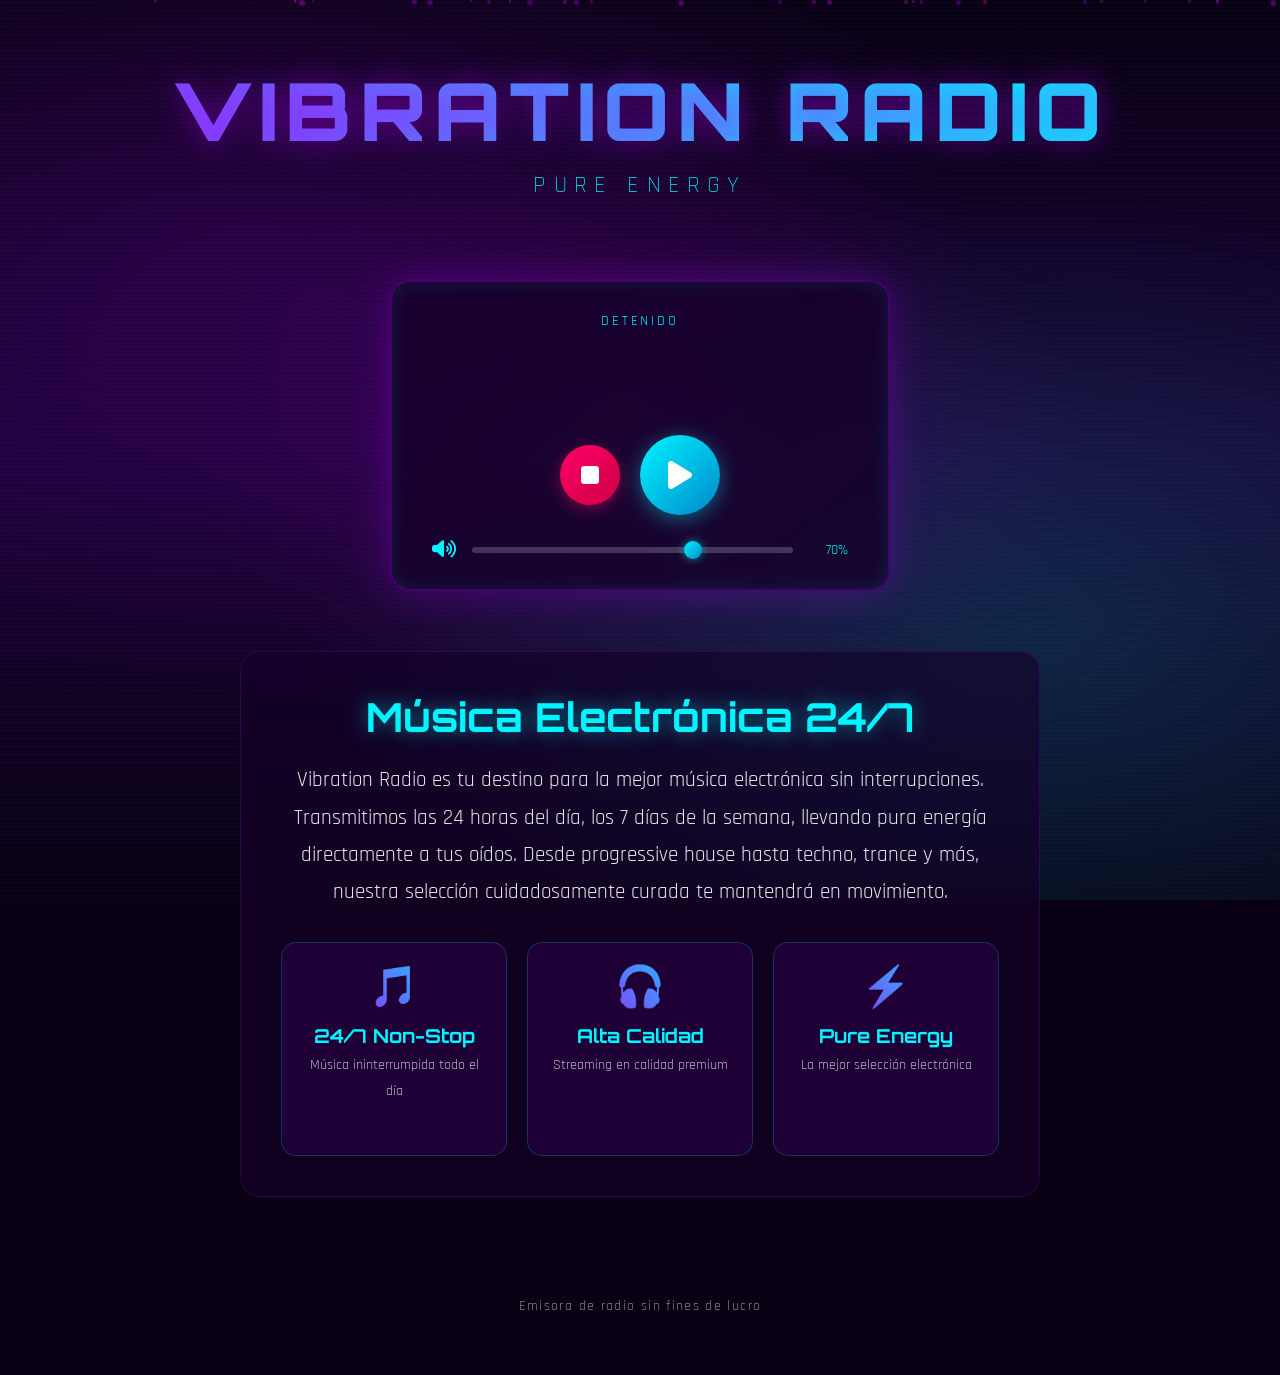
==== index.html @ a2310253 "Add files via upload" ====
<!DOCTYPE html>
<html lang="es">
<head>
    <meta charset="UTF-8">
    <meta name="viewport" content="width=device-width, initial-scale=1.0">
    <title>Vibration Radio - Pure Energy</title>
    <link rel="stylesheet" href="https://cdnjs.cloudflare.com/ajax/libs/font-awesome/6.4.0/css/all.min.css">
    <link href="https://fonts.googleapis.com/css2?family=Orbitron:wght@400;700;900&family=Rajdhani:wght@300;400;500;600;700&display=swap" rel="stylesheet">
    
    <style>
        * {
            margin: 0;
            padding: 0;
            box-sizing: border-box;
        }

        body {
            font-family: 'Rajdhani', sans-serif;
            min-height: 100vh;
            overflow-x: hidden;
            position: relative;
            color: #ffffff;
            background: #0a0014;
        }

        /* Fondo animado con gradientes y efectos */
        .background {
            position: fixed;
            top: 0;
            left: 0;
            width: 100%;
            height: 100%;
            z-index: -1;
            background: 
                radial-gradient(ellipse at 20% 30%, rgba(176, 0, 255, 0.15) 0%, transparent 50%),
                radial-gradient(ellipse at 80% 70%, rgba(0, 245, 255, 0.15) 0%, transparent 50%),
                radial-gradient(ellipse at 50% 50%, rgba(255, 0, 255, 0.1) 0%, transparent 50%),
                linear-gradient(180deg, #0a0014 0%, #1a0033 50%, #0a0014 100%);
        }

        /* Partículas flotantes */
        .particles {
            position: fixed;
            top: 0;
            left: 0;
            width: 100%;
            height: 100%;
            z-index: -1;
            overflow: hidden;
        }

        .particle {
            position: absolute;
            background: rgba(0, 245, 255, 0.3);
            border-radius: 50%;
            pointer-events: none;
            animation: float linear infinite;
        }

        @keyframes float {
            0% {
                transform: translateY(100vh) scale(0);
                opacity: 0;
            }
            10% {
                opacity: 1;
            }
            90% {
                opacity: 1;
            }
            100% {
                transform: translateY(-100vh) scale(1);
                opacity: 0;
            }
        }

        /* Efecto de líneas de escaneo */
        .scanlines {
            position: fixed;
            top: 0;
            left: 0;
            width: 100%;
            height: 100%;
            z-index: -1;
            background: linear-gradient(
                to bottom,
                rgba(255, 255, 255, 0) 50%,
                rgba(0, 245, 255, 0.02) 50%
            );
            background-size: 100% 4px;
            pointer-events: none;
            animation: scan 8s linear infinite;
        }

        @keyframes scan {
            0% { transform: translateY(0); }
            100% { transform: translateY(4px); }
        }

        /* Contenedor principal */
        .container {
            max-width: 1200px;
            margin: 0 auto;
            padding: 20px;
            position: relative;
            z-index: 1;
        }

        /* Logo y Header */
        .header {
            text-align: center;
            padding: 40px 20px;
            margin-bottom: 40px;
        }

        .logo {
            font-family: 'Orbitron', sans-serif;
            font-size: clamp(2.5rem, 8vw, 5rem);
            font-weight: 900;
            background: linear-gradient(45deg, #b000ff, #00f5ff, #ff00ff, #00f5ff);
            background-size: 300% 300%;
            -webkit-background-clip: text;
            -webkit-text-fill-color: transparent;
            background-clip: text;
            text-shadow: 0 0 30px rgba(176, 0, 255, 0.5);
            animation: gradientShift 3s ease infinite;
            letter-spacing: 0.1em;
            margin-bottom: 10px;
        }

        @keyframes gradientShift {
            0%, 100% { background-position: 0% 50%; }
            50% { background-position: 100% 50%; }
        }

        .slogan {
            font-family: 'Rajdhani', sans-serif;
            font-size: clamp(1rem, 3vw, 1.5rem);
            font-weight: 300;
            color: #00f5ff;
            text-transform: uppercase;
            letter-spacing: 0.3em;
            animation: pulse 2s ease-in-out infinite;
        }

        @keyframes pulse {
            0%, 100% { opacity: 0.8; }
            50% { opacity: 1; }
        }

        /* Reproductor de audio */
        .player-container {
            background: rgba(20, 0, 40, 0.8);
            border: 2px solid rgba(176, 0, 255, 0.3);
            border-radius: 20px;
            padding: 30px;
            margin: 40px auto;
            max-width: 500px;
            backdrop-filter: blur(10px);
            box-shadow: 
                0 0 40px rgba(176, 0, 255, 0.3),
                inset 0 0 20px rgba(0, 245, 255, 0.1);
        }

        .player-status {
            text-align: center;
            margin-bottom: 20px;
            font-size: 0.9rem;
            color: #00f5ff;
            text-transform: uppercase;
            letter-spacing: 0.2em;
        }

        .player-status.loading { color: #ffaa00; }
        .player-status.playing { color: #00ff88; }
        .player-status.paused { color: #ffaa00; }
        .player-status.stopped { color: #ff4444; }
        .player-status.error { color: #ff0044; }

        /* Ecualizador visual */
        .equalizer {
            display: flex;
            justify-content: center;
            align-items: flex-end;
            height: 60px;
            gap: 8px;
            margin-bottom: 25px;
        }

        .eq-bar {
            width: 8px;
            background: linear-gradient(to top, #b000ff, #00f5ff);
            border-radius: 4px;
            transition: height 0.1s ease;
        }

        .eq-bar.active {
            animation: equalize 0.6s ease-in-out infinite;
        }

        .eq-bar:nth-child(1) { animation-delay: 0s; }
        .eq-bar:nth-child(2) { animation-delay: 0.1s; }
        .eq-bar:nth-child(3) { animation-delay: 0.2s; }
        .eq-bar:nth-child(4) { animation-delay: 0.1s; }
        .eq-bar:nth-child(5) { animation-delay: 0s; }

        @keyframes equalize {
            0%, 100% { height: 15px; }
            50% { height: 50px; }
        }

        /* Controles del reproductor */
        .player-controls {
            display: flex;
            justify-content: center;
            align-items: center;
            gap: 20px;
            margin-bottom: 25px;
        }

        .control-btn {
            width: 60px;
            height: 60px;
            border-radius: 50%;
            border: none;
            background: linear-gradient(135deg, #b000ff, #7000a0);
            color: white;
            font-size: 1.5rem;
            cursor: pointer;
            transition: all 0.3s ease;
            box-shadow: 0 4px 15px rgba(176, 0, 255, 0.4);
            display: flex;
            align-items: center;
            justify-content: center;
        }

        .control-btn:hover {
            transform: translateY(-3px);
            box-shadow: 0 6px 25px rgba(176, 0, 255, 0.6);
        }

        .control-btn:active {
            transform: translateY(-1px);
        }

        .control-btn.play-btn {
            width: 80px;
            height: 80px;
            font-size: 2rem;
            background: linear-gradient(135deg, #00f5ff, #0088cc);
            box-shadow: 0 4px 20px rgba(0, 245, 255, 0.4);
        }

        .control-btn.play-btn:hover {
            box-shadow: 0 6px 30px rgba(0, 245, 255, 0.6);
        }

        .control-btn.play-btn.playing {
            animation: playingPulse 1.5s ease-in-out infinite;
        }

        @keyframes playingPulse {
            0%, 100% { 
                box-shadow: 0 4px 20px rgba(0, 245, 255, 0.4);
            }
            50% { 
                box-shadow: 0 4px 40px rgba(0, 245, 255, 0.8);
            }
        }

        .control-btn.stop-btn {
            background: linear-gradient(135deg, #ff0066, #cc0044);
            box-shadow: 0 4px 15px rgba(255, 0, 102, 0.4);
        }

        .control-btn.stop-btn:hover {
            box-shadow: 0 6px 25px rgba(255, 0, 102, 0.6);
        }

        /* Control de volumen */
        .volume-control {
            display: flex;
            align-items: center;
            gap: 15px;
            padding: 0 10px;
        }

        .volume-icon {
            color: #00f5ff;
            font-size: 1.2rem;
            min-width: 25px;
        }

        .volume-slider {
            flex: 1;
            height: 6px;
            -webkit-appearance: none;
            appearance: none;
            background: rgba(255, 255, 255, 0.2);
            border-radius: 3px;
            outline: none;
        }

        .volume-slider::-webkit-slider-thumb {
            -webkit-appearance: none;
            appearance: none;
            width: 18px;
            height: 18px;
            border-radius: 50%;
            background: linear-gradient(135deg, #00f5ff, #0088cc);
            cursor: pointer;
            box-shadow: 0 0 10px rgba(0, 245, 255, 0.6);
        }

        .volume-slider::-moz-range-thumb {
            width: 18px;
            height: 18px;
            border-radius: 50%;
            background: linear-gradient(135deg, #00f5ff, #0088cc);
            cursor: pointer;
            border: none;
            box-shadow: 0 0 10px rgba(0, 245, 255, 0.6);
        }

        .volume-value {
            color: #00f5ff;
            font-size: 0.9rem;
            min-width: 40px;
            text-align: right;
        }

        /* Descripción */
        .description {
            text-align: center;
            max-width: 800px;
            margin: 60px auto;
            padding: 40px;
            background: rgba(20, 0, 40, 0.6);
            border-radius: 20px;
            border: 1px solid rgba(176, 0, 255, 0.2);
            backdrop-filter: blur(5px);
        }

        .description h2 {
            font-family: 'Orbitron', sans-serif;
            font-size: clamp(1.8rem, 5vw, 2.5rem);
            color: #00f5ff;
            margin-bottom: 20px;
            text-shadow: 0 0 20px rgba(0, 245, 255, 0.5);
        }

        .description p {
            font-size: clamp(1.1rem, 3vw, 1.3rem);
            line-height: 1.8;
            color: rgba(255, 255, 255, 0.9);
            margin-bottom: 30px;
        }

        /* Características */
        .features {
            display: grid;
            grid-template-columns: repeat(auto-fit, minmax(200px, 1fr));
            gap: 20px;
            margin-top: 30px;
        }

        .feature {
            text-align: center;
            padding: 20px;
            background: rgba(176, 0, 255, 0.1);
            border-radius: 15px;
            border: 1px solid rgba(0, 245, 255, 0.2);
            transition: all 0.3s ease;
        }

        .feature:hover {
            background: rgba(176, 0, 255, 0.2);
            transform: translateY(-5px);
            box-shadow: 0 10px 30px rgba(0, 245, 255, 0.3);
        }

        .feature-icon {
            font-size: 2.5rem;
            margin-bottom: 10px;
            background: linear-gradient(45deg, #b000ff, #00f5ff);
            -webkit-background-clip: text;
            -webkit-text-fill-color: transparent;
            background-clip: text;
        }

        .feature h3 {
            font-family: 'Orbitron', sans-serif;
            font-size: 1.2rem;
            color: #00f5ff;
            margin-bottom: 5px;
        }

        .feature p {
            font-size: 0.9rem;
            color: rgba(255, 255, 255, 0.7);
        }

        /* Footer */
        .footer {
            text-align: center;
            padding: 40px 20px;
            margin-top: 60px;
            font-size: 0.85rem;
            color: rgba(255, 255, 255, 0.5);
            letter-spacing: 0.1em;
        }

        /* Responsive */
        @media (max-width: 768px) {
            .player-container {
                padding: 20px;
            }

            .player-controls {
                gap: 15px;
            }

            .control-btn {
                width: 50px;
                height: 50px;
                font-size: 1.2rem;
            }

            .control-btn.play-btn {
                width: 70px;
                height: 70px;
                font-size: 1.8rem;
            }

            .description {
                padding: 30px 20px;
            }

            .features {
                grid-template-columns: 1fr;
            }
        }
    </style>
</head>
<body>
    <!-- Fondo animado -->
    <div class="background"></div>
    <div class="particles" id="particles"></div>
    <div class="scanlines"></div>

    <!-- Contenedor principal -->
    <div class="container">
        <!-- Header con logo -->
        <header class="header">
            <h1 class="logo">VIBRATION RADIO</h1>
            <p class="slogan">pure energy</p>
        </header>

        <!-- Reproductor de audio -->
        <div class="player-container">
            <div class="player-status" id="playerStatus">Detenido</div>
            
            <!-- Ecualizador visual -->
            <div class="equalizer" id="equalizer">
                <div class="eq-bar"></div>
                <div class="eq-bar"></div>
                <div class="eq-bar"></div>
                <div class="eq-bar"></div>
                <div class="eq-bar"></div>
            </div>

            <!-- Controles -->
            <div class="player-controls">
                <button class="control-btn stop-btn" id="stopBtn" title="Stop">
                    <i class="fas fa-stop"></i>
                </button>
                <button class="control-btn play-btn" id="playBtn" title="Play/Pause">
                    <i class="fas fa-play"></i>
                </button>
            </div>

            <!-- Control de volumen -->
            <div class="volume-control">
                <i class="fas fa-volume-up volume-icon"></i>
                <input type="range" class="volume-slider" id="volumeSlider" min="0" max="100" value="70">
                <span class="volume-value" id="volumeValue">70%</span>
            </div>

            <!-- Audio element (oculto) -->
            <audio id="audioPlayer" preload="none"></audio>
        </div>

        <!-- Descripción -->
        <section class="description">
            <h2>Música Electrónica 24/7</h2>
            <p>
                Vibration Radio es tu destino para la mejor música electrónica sin interrupciones. 
                Transmitimos las 24 horas del día, los 7 días de la semana, llevando pura energía 
                directamente a tus oídos. Desde progressive house hasta techno, trance y más, 
                nuestra selección cuidadosamente curada te mantendrá en movimiento.
            </p>

            <div class="features">
                <div class="feature">
                    <div class="feature-icon">🎵</div>
                    <h3>24/7 Non-Stop</h3>
                    <p>Música ininterrumpida todo el día</p>
                </div>
                <div class="feature">
                    <div class="feature-icon">🎧</div>
                    <h3>Alta Calidad</h3>
                    <p>Streaming en calidad premium</p>
                </div>
                <div class="feature">
                    <div class="feature-icon">⚡</div>
                    <h3>Pure Energy</h3>
                    <p>La mejor selección electrónica</p>
                </div>
            </div>
        </section>

        <!-- Footer -->
        <footer class="footer">
            <p>Emisora de radio sin fines de lucro</p>
        </footer>
    </div>

    <script>
        // ===== CONFIGURACIÓN =====
        const streamURL = 'https://stream.zeno.fm/p04dazwx5zotv';
        
        // ===== ELEMENTOS DEL DOM =====
        const audioPlayer = document.getElementById('audioPlayer');
        const playBtn = document.getElementById('playBtn');
        const stopBtn = document.getElementById('stopBtn');
        const volumeSlider = document.getElementById('volumeSlider');
        const volumeValue = document.getElementById('volumeValue');
        const playerStatus = document.getElementById('playerStatus');
        const equalizer = document.getElementById('equalizer');
        const eqBars = equalizer.querySelectorAll('.eq-bar');

        // ===== VARIABLES DE ESTADO =====
        let isPlaying = false;
        let isStopped = true;

        // ===== INICIALIZACIÓN =====
        audioPlayer.volume = 0.7;

        // ===== FUNCIÓN PARA RECARGAR STREAM =====
        function reloadStream() {
            audioPlayer.pause();
            audioPlayer.currentTime = 0;
            audioPlayer.src = '';
            audioPlayer.load();
            audioPlayer.src = streamURL;
            audioPlayer.load();
        }

        // ===== FUNCIÓN PARA ACTUALIZAR ESTADO =====
        function updateStatus(status) {
            playerStatus.className = 'player-status ' + status;
            
            switch(status) {
                case 'loading':
                    playerStatus.textContent = 'Conectando...';
                    break;
                case 'playing':
                    playerStatus.textContent = '● EN VIVO';
                    break;
                case 'paused':
                    playerStatus.textContent = 'Pausado';
                    break;
                case 'stopped':
                    playerStatus.textContent = 'Detenido';
                    break;
                case 'error':
                    playerStatus.textContent = 'Error de conexión';
                    break;
            }
        }

        // ===== FUNCIÓN PARA ECUALIZADOR =====
        function toggleEqualizer(active) {
            eqBars.forEach(bar => {
                if (active) {
                    bar.classList.add('active');
                } else {
                    bar.classList.remove('active');
                    bar.style.height = '15px';
                }
            });
        }

        // ===== PLAY/PAUSE BUTTON =====
        playBtn.addEventListener('click', async () => {
            try {
                if (isPlaying) {
                    // Pausar
                    audioPlayer.pause();
                    isPlaying = false;
                    playBtn.innerHTML = '<i class="fas fa-play"></i>';
                    playBtn.classList.remove('playing');
                    updateStatus('paused');
                    toggleEqualizer(false);
                } else {
                    // Si estaba stopped, recargar el stream
                    if (isStopped) {
                        updateStatus('loading');
                        reloadStream();
                        await new Promise(resolve => setTimeout(resolve, 100));
                    }
                    
                    // Reproducir
                    updateStatus('loading');
                    const playPromise = audioPlayer.play();
                    
                    if (playPromise !== undefined) {
                        playPromise.then(() => {
                            isPlaying = true;
                            isStopped = false;
                            playBtn.innerHTML = '<i class="fas fa-pause"></i>';
                            playBtn.classList.add('playing');
                            updateStatus('playing');
                            toggleEqualizer(true);
                        }).catch(error => {
                            console.error('Error al reproducir:', error);
                            updateStatus('error');
                            toggleEqualizer(false);
                        });
                    }
                }
            } catch (error) {
                console.error('Error:', error);
                updateStatus('error');
                toggleEqualizer(false);
            }
        });

        // ===== STOP BUTTON =====
        stopBtn.addEventListener('click', () => {
            if (!isStopped) {
                audioPlayer.pause();
                audioPlayer.currentTime = 0;
                isPlaying = false;
                isStopped = true;
                playBtn.innerHTML = '<i class="fas fa-play"></i>';
                playBtn.classList.remove('playing');
                updateStatus('stopped');
                toggleEqualizer(false);
                audioPlayer.src = '';
                audioPlayer.load();
            }
        });

        // ===== VOLUME CONTROL =====
        volumeSlider.addEventListener('input', (e) => {
            const volume = e.target.value / 100;
            audioPlayer.volume = volume;
            volumeValue.textContent = e.target.value + '%';
            
            const volumeIcon = document.querySelector('.volume-icon');
            if (volume === 0) {
                volumeIcon.className = 'fas fa-volume-mute volume-icon';
            } else if (volume < 0.5) {
                volumeIcon.className = 'fas fa-volume-down volume-icon';
            } else {
                volumeIcon.className = 'fas fa-volume-up volume-icon';
            }
        });

        // ===== EVENT LISTENERS DEL AUDIO =====
        audioPlayer.addEventListener('playing', () => {
            updateStatus('playing');
            toggleEqualizer(true);
        });

        audioPlayer.addEventListener('pause', () => {
            if (!isStopped) {
                updateStatus('paused');
            }
            toggleEqualizer(false);
        });

        audioPlayer.addEventListener('error', (e) => {
            console.error('Error de audio:', e);
            updateStatus('error');
            toggleEqualizer(false);
            
            if (isPlaying) {
                setTimeout(() => {
                    console.log('Intentando reconectar...');
                    reloadStream();
                    audioPlayer.play().catch(err => console.error('Error al reconectar:', err));
                }, 3000);
            }
        });

        audioPlayer.addEventListener('stalled', () => {
            console.log('Stream detenido, recargando...');
            if (isPlaying) {
                reloadStream();
                audioPlayer.play();
            }
        });

        // ===== CREAR PARTÍCULAS =====
        function createParticles() {
            const particlesContainer = document.getElementById('particles');
            const particleCount = 30;
            
            for (let i = 0; i < particleCount; i++) {
                const particle = document.createElement('div');
                particle.className = 'particle';
                
                const size = Math.random() * 4 + 2;
                particle.style.width = size + 'px';
                particle.style.height = size + 'px';
                particle.style.left = Math.random() * 100 + '%';
                particle.style.animationDuration = (Math.random() * 10 + 10) + 's';
                particle.style.animationDelay = Math.random() * 5 + 's';
                
                if (Math.random() > 0.5) {
                    particle.style.background = 'rgba(176, 0, 255, 0.3)';
                } else {
                    particle.style.background = 'rgba(255, 0, 255, 0.3)';
                }
                
                particlesContainer.appendChild(particle);
            }
        }

        // Inicializar partículas
        createParticles();

        // ===== PREVENIR REPRODUCCIÓN AUTOMÁTICA =====
        audioPlayer.autoplay = false;
    </script>
</body>
</html>
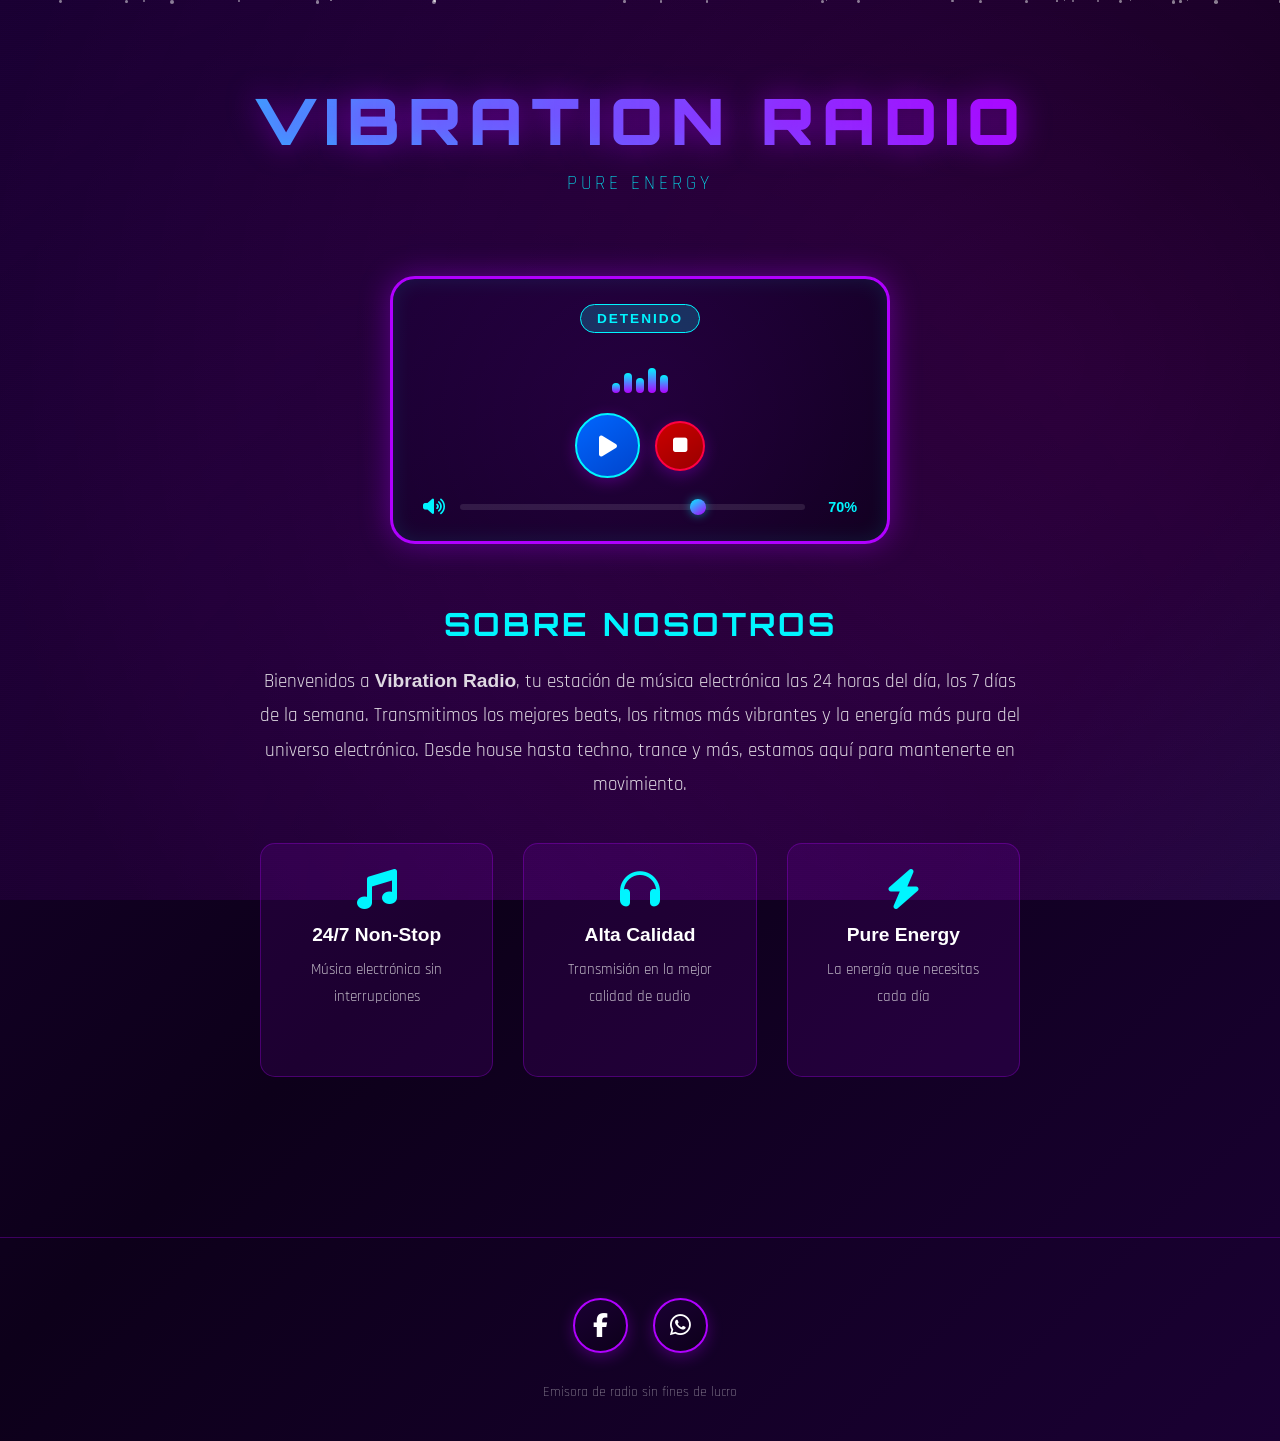
==== commit b8892dc4: "Add files via upload" ====
--- a/index.html
+++ b/index.html
@@ -4,8 +4,12 @@
     <meta charset="UTF-8">
     <meta name="viewport" content="width=device-width, initial-scale=1.0">
     <title>Vibration Radio - Pure Energy</title>
+    
+    <!-- Google Fonts -->
+    <link href="https://fonts.googleapis.com/css2?family=Orbitron:wght@400;700;900&family=Rajdhani:wght@300;400;500;600;700&display=swap" rel="stylesheet">
+    
+    <!-- Font Awesome -->
     <link rel="stylesheet" href="https://cdnjs.cloudflare.com/ajax/libs/font-awesome/6.4.0/css/all.min.css">
-    <link href="https://fonts.googleapis.com/css2?family=Orbitron:wght@400;700;900&family=Rajdhani:wght@300;400;500;600;700&display=swap" rel="stylesheet">
     
     <style>
         * {
@@ -16,14 +20,14 @@
 
         body {
             font-family: 'Rajdhani', sans-serif;
-            min-height: 100vh;
+            background: linear-gradient(135deg, #1a0033 0%, #0d001a 50%, #1a0033 100%);
+            color: #fff;
             overflow-x: hidden;
             position: relative;
-            color: #ffffff;
-            background: #0a0014;
-        }
-
-        /* Fondo animado con gradientes y efectos */
+            min-height: 100vh;
+        }
+
+        /* Animated Background */
         .background {
             position: fixed;
             top: 0;
@@ -31,27 +35,30 @@
             width: 100%;
             height: 100%;
             z-index: -1;
+            overflow: hidden;
+        }
+
+        .background::before {
+            content: '';
+            position: absolute;
+            width: 200%;
+            height: 200%;
             background: 
-                radial-gradient(ellipse at 20% 30%, rgba(176, 0, 255, 0.15) 0%, transparent 50%),
-                radial-gradient(ellipse at 80% 70%, rgba(0, 245, 255, 0.15) 0%, transparent 50%),
-                radial-gradient(ellipse at 50% 50%, rgba(255, 0, 255, 0.1) 0%, transparent 50%),
-                linear-gradient(180deg, #0a0014 0%, #1a0033 50%, #0a0014 100%);
-        }
-
-        /* Partículas flotantes */
-        .particles {
-            position: fixed;
-            top: 0;
-            left: 0;
-            width: 100%;
-            height: 100%;
-            z-index: -1;
-            overflow: hidden;
-        }
-
+                radial-gradient(circle at 20% 50%, rgba(176, 0, 255, 0.15) 0%, transparent 50%),
+                radial-gradient(circle at 80% 80%, rgba(0, 245, 255, 0.15) 0%, transparent 50%),
+                radial-gradient(circle at 40% 20%, rgba(255, 0, 255, 0.1) 0%, transparent 50%);
+            animation: bgShift 15s ease-in-out infinite;
+        }
+
+        @keyframes bgShift {
+            0%, 100% { transform: translate(0, 0); }
+            50% { transform: translate(-30px, -30px); }
+        }
+
+        /* Particles */
         .particle {
             position: absolute;
-            background: rgba(0, 245, 255, 0.3);
+            background: rgba(255, 255, 255, 0.5);
             border-radius: 50%;
             pointer-events: none;
             animation: float linear infinite;
@@ -74,58 +81,54 @@
             }
         }
 
-        /* Efecto de líneas de escaneo */
+        /* Scan Lines */
         .scanlines {
             position: fixed;
             top: 0;
             left: 0;
             width: 100%;
             height: 100%;
-            z-index: -1;
-            background: linear-gradient(
-                to bottom,
-                rgba(255, 255, 255, 0) 50%,
-                rgba(0, 245, 255, 0.02) 50%
+            background: repeating-linear-gradient(
+                0deg,
+                rgba(0, 0, 0, 0.15),
+                rgba(0, 0, 0, 0.15) 1px,
+                transparent 1px,
+                transparent 2px
             );
-            background-size: 100% 4px;
             pointer-events: none;
-            animation: scan 8s linear infinite;
-        }
-
-        @keyframes scan {
-            0% { transform: translateY(0); }
-            100% { transform: translateY(4px); }
-        }
-
-        /* Contenedor principal */
+            z-index: 1;
+            opacity: 0.3;
+        }
+
+        /* Container */
         .container {
             max-width: 1200px;
             margin: 0 auto;
             padding: 20px;
             position: relative;
-            z-index: 1;
-        }
-
-        /* Logo y Header */
+            z-index: 2;
+        }
+
+        /* Header/Logo */
         .header {
             text-align: center;
-            padding: 40px 20px;
-            margin-bottom: 40px;
+            padding: 60px 20px 40px;
         }
 
         .logo {
             font-family: 'Orbitron', sans-serif;
-            font-size: clamp(2.5rem, 8vw, 5rem);
+            font-size: 4rem;
             font-weight: 900;
-            background: linear-gradient(45deg, #b000ff, #00f5ff, #ff00ff, #00f5ff);
+            background: linear-gradient(45deg, #00f5ff, #b000ff, #ff00ff, #00f5ff);
             background-size: 300% 300%;
             -webkit-background-clip: text;
             -webkit-text-fill-color: transparent;
             background-clip: text;
+            animation: gradientShift 3s ease infinite;
+            text-transform: uppercase;
+            letter-spacing: 8px;
+            margin-bottom: 10px;
             text-shadow: 0 0 30px rgba(176, 0, 255, 0.5);
-            animation: gradientShift 3s ease infinite;
-            letter-spacing: 0.1em;
-            margin-bottom: 10px;
         }
 
         @keyframes gradientShift {
@@ -134,57 +137,93 @@
         }
 
         .slogan {
-            font-family: 'Rajdhani', sans-serif;
-            font-size: clamp(1rem, 3vw, 1.5rem);
+            font-size: 1.2rem;
             font-weight: 300;
             color: #00f5ff;
+            letter-spacing: 4px;
             text-transform: uppercase;
-            letter-spacing: 0.3em;
             animation: pulse 2s ease-in-out infinite;
         }
 
         @keyframes pulse {
-            0%, 100% { opacity: 0.8; }
+            0%, 100% { opacity: 0.7; }
             50% { opacity: 1; }
         }
 
-        /* Reproductor de audio */
-        .player-container {
-            background: rgba(20, 0, 40, 0.8);
-            border: 2px solid rgba(176, 0, 255, 0.3);
-            border-radius: 20px;
-            padding: 30px;
+        /* COMPACT RADIO PLAYER */
+        .radio-player {
+            background: linear-gradient(145deg, #1a0033, #0d001a);
+            border: 3px solid #b000ff;
+            border-radius: 25px;
+            padding: 25px 30px;
+            max-width: 500px;
             margin: 40px auto;
-            max-width: 500px;
-            backdrop-filter: blur(10px);
             box-shadow: 
-                0 0 40px rgba(176, 0, 255, 0.3),
+                0 0 30px rgba(176, 0, 255, 0.4),
                 inset 0 0 20px rgba(0, 245, 255, 0.1);
-        }
-
-        .player-status {
+            position: relative;
+            overflow: hidden;
+        }
+
+        .radio-player::before {
+            content: '';
+            position: absolute;
+            top: -50%;
+            left: -50%;
+            width: 200%;
+            height: 200%;
+            background: radial-gradient(circle, rgba(176, 0, 255, 0.1) 0%, transparent 70%);
+            animation: radioGlow 4s ease-in-out infinite;
+        }
+
+        @keyframes radioGlow {
+            0%, 100% { transform: rotate(0deg); }
+            50% { transform: rotate(180deg); }
+        }
+
+        /* Radio Header */
+        .radio-header {
             text-align: center;
             margin-bottom: 20px;
-            font-size: 0.9rem;
+            position: relative;
+            z-index: 1;
+        }
+
+        .radio-status {
+            display: inline-block;
+            font-size: 0.85rem;
+            padding: 6px 16px;
+            background: rgba(0, 245, 255, 0.2);
+            border: 1px solid #00f5ff;
+            border-radius: 20px;
             color: #00f5ff;
+            font-weight: 600;
             text-transform: uppercase;
-            letter-spacing: 0.2em;
-        }
-
-        .player-status.loading { color: #ffaa00; }
-        .player-status.playing { color: #00ff88; }
-        .player-status.paused { color: #ffaa00; }
-        .player-status.stopped { color: #ff4444; }
-        .player-status.error { color: #ff0044; }
-
-        /* Ecualizador visual */
+            letter-spacing: 2px;
+        }
+
+        .radio-status.live {
+            background: rgba(0, 255, 100, 0.2);
+            border-color: #00ff64;
+            color: #00ff64;
+            animation: livePulse 1.5s ease-in-out infinite;
+        }
+
+        @keyframes livePulse {
+            0%, 100% { box-shadow: 0 0 10px rgba(0, 255, 100, 0.3); }
+            50% { box-shadow: 0 0 20px rgba(0, 255, 100, 0.6); }
+        }
+
+        /* Equalizer */
         .equalizer {
             display: flex;
             justify-content: center;
             align-items: flex-end;
-            height: 60px;
-            gap: 8px;
-            margin-bottom: 25px;
+            gap: 4px;
+            height: 40px;
+            margin: 15px 0;
+            position: relative;
+            z-index: 1;
         }
 
         .eq-bar {
@@ -194,359 +233,458 @@
             transition: height 0.1s ease;
         }
 
-        .eq-bar.active {
-            animation: equalize 0.6s ease-in-out infinite;
-        }
-
-        .eq-bar:nth-child(1) { animation-delay: 0s; }
-        .eq-bar:nth-child(2) { animation-delay: 0.1s; }
-        .eq-bar:nth-child(3) { animation-delay: 0.2s; }
-        .eq-bar:nth-child(4) { animation-delay: 0.1s; }
-        .eq-bar:nth-child(5) { animation-delay: 0s; }
-
-        @keyframes equalize {
-            0%, 100% { height: 15px; }
-            50% { height: 50px; }
-        }
-
-        /* Controles del reproductor */
-        .player-controls {
+        /* Radio Controls */
+        .radio-controls {
             display: flex;
             justify-content: center;
             align-items: center;
-            gap: 20px;
-            margin-bottom: 25px;
+            gap: 15px;
+            margin: 20px 0;
+            position: relative;
+            z-index: 1;
         }
 
         .control-btn {
-            width: 60px;
-            height: 60px;
+            background: linear-gradient(145deg, #1a0033, #0d001a);
+            border: 2px solid #b000ff;
+            color: #fff;
+            width: 50px;
+            height: 50px;
             border-radius: 50%;
-            border: none;
-            background: linear-gradient(135deg, #b000ff, #7000a0);
-            color: white;
-            font-size: 1.5rem;
             cursor: pointer;
-            transition: all 0.3s ease;
-            box-shadow: 0 4px 15px rgba(176, 0, 255, 0.4);
             display: flex;
             align-items: center;
             justify-content: center;
+            font-size: 1.2rem;
+            transition: all 0.3s ease;
+            box-shadow: 0 4px 15px rgba(176, 0, 255, 0.3);
         }
 
         .control-btn:hover {
             transform: translateY(-3px);
-            box-shadow: 0 6px 25px rgba(176, 0, 255, 0.6);
-        }
-
-        .control-btn:active {
-            transform: translateY(-1px);
+            box-shadow: 0 6px 25px rgba(176, 0, 255, 0.5);
+            border-color: #00f5ff;
         }
 
         .control-btn.play-btn {
-            width: 80px;
-            height: 80px;
-            font-size: 2rem;
-            background: linear-gradient(135deg, #00f5ff, #0088cc);
-            box-shadow: 0 4px 20px rgba(0, 245, 255, 0.4);
-        }
-
-        .control-btn.play-btn:hover {
-            box-shadow: 0 6px 30px rgba(0, 245, 255, 0.6);
+            width: 65px;
+            height: 65px;
+            font-size: 1.5rem;
+            background: linear-gradient(145deg, #0066ff, #0044cc);
+            border-color: #00f5ff;
         }
 
         .control-btn.play-btn.playing {
-            animation: playingPulse 1.5s ease-in-out infinite;
-        }
-
-        @keyframes playingPulse {
-            0%, 100% { 
-                box-shadow: 0 4px 20px rgba(0, 245, 255, 0.4);
-            }
-            50% { 
-                box-shadow: 0 4px 40px rgba(0, 245, 255, 0.8);
-            }
+            background: linear-gradient(145deg, #00ff64, #00cc50);
+            border-color: #00ff64;
+            animation: playPulse 2s ease-in-out infinite;
+        }
+
+        @keyframes playPulse {
+            0%, 100% { box-shadow: 0 0 20px rgba(0, 255, 100, 0.4); }
+            50% { box-shadow: 0 0 35px rgba(0, 255, 100, 0.7); }
         }
 
         .control-btn.stop-btn {
-            background: linear-gradient(135deg, #ff0066, #cc0044);
-            box-shadow: 0 4px 15px rgba(255, 0, 102, 0.4);
+            background: linear-gradient(145deg, #cc0000, #990000);
+            border-color: #ff0044;
         }
 
         .control-btn.stop-btn:hover {
-            box-shadow: 0 6px 25px rgba(255, 0, 102, 0.6);
-        }
-
-        /* Control de volumen */
+            border-color: #ff0044;
+            box-shadow: 0 6px 25px rgba(255, 0, 68, 0.5);
+        }
+
+        /* Volume Control */
         .volume-control {
             display: flex;
             align-items: center;
-            gap: 15px;
-            padding: 0 10px;
+            gap: 12px;
+            margin-top: 15px;
+            position: relative;
+            z-index: 1;
         }
 
         .volume-icon {
             color: #00f5ff;
-            font-size: 1.2rem;
+            font-size: 1.1rem;
             min-width: 25px;
         }
 
         .volume-slider {
             flex: 1;
             height: 6px;
+            border-radius: 10px;
+            background: rgba(255, 255, 255, 0.1);
+            outline: none;
             -webkit-appearance: none;
-            appearance: none;
-            background: rgba(255, 255, 255, 0.2);
-            border-radius: 3px;
-            outline: none;
         }
 
         .volume-slider::-webkit-slider-thumb {
             -webkit-appearance: none;
-            appearance: none;
-            width: 18px;
-            height: 18px;
+            width: 16px;
+            height: 16px;
             border-radius: 50%;
-            background: linear-gradient(135deg, #00f5ff, #0088cc);
+            background: linear-gradient(145deg, #00f5ff, #b000ff);
             cursor: pointer;
-            box-shadow: 0 0 10px rgba(0, 245, 255, 0.6);
+            box-shadow: 0 0 10px rgba(0, 245, 255, 0.5);
         }
 
         .volume-slider::-moz-range-thumb {
-            width: 18px;
-            height: 18px;
+            width: 16px;
+            height: 16px;
             border-radius: 50%;
-            background: linear-gradient(135deg, #00f5ff, #0088cc);
+            background: linear-gradient(145deg, #00f5ff, #b000ff);
             cursor: pointer;
             border: none;
-            box-shadow: 0 0 10px rgba(0, 245, 255, 0.6);
+            box-shadow: 0 0 10px rgba(0, 245, 255, 0.5);
         }
 
         .volume-value {
             color: #00f5ff;
             font-size: 0.9rem;
+            font-weight: 600;
             min-width: 40px;
             text-align: right;
         }
 
-        /* Descripción */
-        .description {
-            text-align: center;
+        /* Content Section */
+        .content {
             max-width: 800px;
             margin: 60px auto;
-            padding: 40px;
-            background: rgba(20, 0, 40, 0.6);
-            border-radius: 20px;
-            border: 1px solid rgba(176, 0, 255, 0.2);
-            backdrop-filter: blur(5px);
-        }
-
-        .description h2 {
+            padding: 0 20px;
+        }
+
+        .content h2 {
             font-family: 'Orbitron', sans-serif;
-            font-size: clamp(1.8rem, 5vw, 2.5rem);
+            font-size: 2rem;
+            text-align: center;
+            margin-bottom: 20px;
             color: #00f5ff;
-            margin-bottom: 20px;
-            text-shadow: 0 0 20px rgba(0, 245, 255, 0.5);
-        }
-
-        .description p {
-            font-size: clamp(1.1rem, 3vw, 1.3rem);
+            text-transform: uppercase;
+            letter-spacing: 3px;
+        }
+
+        .content p {
+            font-size: 1.2rem;
             line-height: 1.8;
-            color: rgba(255, 255, 255, 0.9);
-            margin-bottom: 30px;
-        }
-
-        /* Características */
+            text-align: center;
+            color: rgba(255, 255, 255, 0.85);
+            margin-bottom: 40px;
+        }
+
+        /* Features */
         .features {
             display: grid;
             grid-template-columns: repeat(auto-fit, minmax(200px, 1fr));
-            gap: 20px;
-            margin-top: 30px;
+            gap: 30px;
+            margin-top: 40px;
         }
 
         .feature {
             text-align: center;
-            padding: 20px;
+            padding: 25px;
             background: rgba(176, 0, 255, 0.1);
+            border: 1px solid rgba(176, 0, 255, 0.3);
             border-radius: 15px;
-            border: 1px solid rgba(0, 245, 255, 0.2);
             transition: all 0.3s ease;
         }
 
         .feature:hover {
+            transform: translateY(-5px);
             background: rgba(176, 0, 255, 0.2);
+            border-color: #00f5ff;
+            box-shadow: 0 10px 30px rgba(0, 245, 255, 0.3);
+        }
+
+        .feature i {
+            font-size: 2.5rem;
+            color: #00f5ff;
+            margin-bottom: 15px;
+        }
+
+        .feature h3 {
+            font-size: 1.2rem;
+            margin-bottom: 10px;
+            color: #fff;
+        }
+
+        .feature p {
+            font-size: 0.95rem;
+            color: rgba(255, 255, 255, 0.7);
+        }
+
+        /* Scroll to Top Button */
+        .scroll-to-top {
+            position: fixed;
+            bottom: 30px;
+            right: 30px;
+            width: 50px;
+            height: 50px;
+            background: linear-gradient(145deg, #b000ff, #8000cc);
+            border: 2px solid #00f5ff;
+            border-radius: 50%;
+            color: #fff;
+            font-size: 1.5rem;
+            display: flex;
+            align-items: center;
+            justify-content: center;
+            cursor: pointer;
+            opacity: 0;
+            visibility: hidden;
+            transition: all 0.3s ease;
+            z-index: 1000;
+            box-shadow: 0 4px 15px rgba(176, 0, 255, 0.4);
+        }
+
+        .scroll-to-top.visible {
+            opacity: 1;
+            visibility: visible;
+        }
+
+        .scroll-to-top:hover {
             transform: translateY(-5px);
-            box-shadow: 0 10px 30px rgba(0, 245, 255, 0.3);
-        }
-
-        .feature-icon {
-            font-size: 2.5rem;
-            margin-bottom: 10px;
-            background: linear-gradient(45deg, #b000ff, #00f5ff);
-            -webkit-background-clip: text;
-            -webkit-text-fill-color: transparent;
-            background-clip: text;
-        }
-
-        .feature h3 {
-            font-family: 'Orbitron', sans-serif;
-            font-size: 1.2rem;
-            color: #00f5ff;
-            margin-bottom: 5px;
-        }
-
-        .feature p {
-            font-size: 0.9rem;
-            color: rgba(255, 255, 255, 0.7);
+            box-shadow: 0 8px 25px rgba(176, 0, 255, 0.6);
+            background: linear-gradient(145deg, #00f5ff, #0099cc);
         }
 
         /* Footer */
         .footer {
             text-align: center;
-            padding: 40px 20px;
-            margin-top: 60px;
-            font-size: 0.85rem;
-            color: rgba(255, 255, 255, 0.5);
-            letter-spacing: 0.1em;
+            padding: 60px 20px 40px;
+            margin-top: 80px;
+            border-top: 1px solid rgba(176, 0, 255, 0.3);
+        }
+
+        /* Social Media Icons */
+        .social-media {
+            display: flex;
+            justify-content: center;
+            gap: 25px;
+            margin-bottom: 30px;
+        }
+
+        .social-icon {
+            display: flex;
+            align-items: center;
+            justify-content: center;
+            width: 55px;
+            height: 55px;
+            background: linear-gradient(145deg, #1a0033, #0d001a);
+            border: 2px solid #b000ff;
+            border-radius: 50%;
+            color: #fff;
+            font-size: 1.5rem;
+            text-decoration: none;
+            transition: all 0.3s ease;
+            box-shadow: 0 4px 15px rgba(176, 0, 255, 0.3);
+        }
+
+        .social-icon:hover {
+            transform: translateY(-5px) scale(1.1);
+            border-color: #00f5ff;
+            box-shadow: 0 8px 25px rgba(0, 245, 255, 0.5);
+        }
+
+        .social-icon.facebook:hover {
+            background: linear-gradient(145deg, #1877f2, #0d5dbf);
+            border-color: #1877f2;
+        }
+
+        .social-icon.whatsapp:hover {
+            background: linear-gradient(145deg, #25d366, #1da851);
+            border-color: #25d366;
+        }
+
+        .footer-text {
+            font-size: 0.9rem;
+            color: rgba(255, 255, 255, 0.6);
+            font-weight: 300;
         }
 
         /* Responsive */
         @media (max-width: 768px) {
-            .player-container {
+            .logo {
+                font-size: 2.5rem;
+                letter-spacing: 4px;
+            }
+
+            .slogan {
+                font-size: 1rem;
+                letter-spacing: 2px;
+            }
+
+            .radio-player {
                 padding: 20px;
-            }
-
-            .player-controls {
-                gap: 15px;
+                max-width: 90%;
             }
 
             .control-btn {
+                width: 45px;
+                height: 45px;
+                font-size: 1rem;
+            }
+
+            .control-btn.play-btn {
+                width: 55px;
+                height: 55px;
+                font-size: 1.3rem;
+            }
+
+            .content h2 {
+                font-size: 1.5rem;
+            }
+
+            .content p {
+                font-size: 1rem;
+            }
+
+            .features {
+                grid-template-columns: 1fr;
+            }
+
+            .scroll-to-top {
+                width: 45px;
+                height: 45px;
+                bottom: 20px;
+                right: 20px;
+            }
+
+            .social-icon {
                 width: 50px;
                 height: 50px;
-                font-size: 1.2rem;
-            }
-
-            .control-btn.play-btn {
-                width: 70px;
-                height: 70px;
-                font-size: 1.8rem;
-            }
-
-            .description {
-                padding: 30px 20px;
-            }
-
-            .features {
-                grid-template-columns: 1fr;
+                font-size: 1.3rem;
             }
         }
     </style>
 </head>
 <body>
-    <!-- Fondo animado -->
-    <div class="background"></div>
-    <div class="particles" id="particles"></div>
-    <div class="scanlines"></div>
-
-    <!-- Contenedor principal -->
+    <!-- Animated Background -->
+    <div class="background">
+        <div class="scanlines"></div>
+    </div>
+
+    <!-- Container -->
     <div class="container">
-        <!-- Header con logo -->
+        <!-- Header/Logo -->
         <header class="header">
-            <h1 class="logo">VIBRATION RADIO</h1>
+            <h1 class="logo">Vibration Radio</h1>
             <p class="slogan">pure energy</p>
         </header>
 
-        <!-- Reproductor de audio -->
-        <div class="player-container">
-            <div class="player-status" id="playerStatus">Detenido</div>
-            
-            <!-- Ecualizador visual -->
+        <!-- Compact Radio Player -->
+        <div class="radio-player">
+            <div class="radio-header">
+                <div class="radio-status" id="radioStatus">Detenido</div>
+            </div>
+
+            <!-- Equalizer -->
             <div class="equalizer" id="equalizer">
-                <div class="eq-bar"></div>
-                <div class="eq-bar"></div>
-                <div class="eq-bar"></div>
-                <div class="eq-bar"></div>
-                <div class="eq-bar"></div>
+                <div class="eq-bar" style="height: 10px;"></div>
+                <div class="eq-bar" style="height: 20px;"></div>
+                <div class="eq-bar" style="height: 15px;"></div>
+                <div class="eq-bar" style="height: 25px;"></div>
+                <div class="eq-bar" style="height: 18px;"></div>
             </div>
 
-            <!-- Controles -->
-            <div class="player-controls">
+            <!-- Radio Controls -->
+            <div class="radio-controls">
+                <button class="control-btn play-btn" id="playBtn" title="Play/Pause">
+                    <i class="fas fa-play"></i>
+                </button>
                 <button class="control-btn stop-btn" id="stopBtn" title="Stop">
                     <i class="fas fa-stop"></i>
                 </button>
-                <button class="control-btn play-btn" id="playBtn" title="Play/Pause">
-                    <i class="fas fa-play"></i>
-                </button>
             </div>
 
-            <!-- Control de volumen -->
+            <!-- Volume Control -->
             <div class="volume-control">
                 <i class="fas fa-volume-up volume-icon"></i>
                 <input type="range" class="volume-slider" id="volumeSlider" min="0" max="100" value="70">
                 <span class="volume-value" id="volumeValue">70%</span>
             </div>
-
-            <!-- Audio element (oculto) -->
-            <audio id="audioPlayer" preload="none"></audio>
         </div>
 
-        <!-- Descripción -->
-        <section class="description">
-            <h2>Música Electrónica 24/7</h2>
+        <!-- Content -->
+        <section class="content">
+            <h2>Sobre Nosotros</h2>
             <p>
-                Vibration Radio es tu destino para la mejor música electrónica sin interrupciones. 
-                Transmitimos las 24 horas del día, los 7 días de la semana, llevando pura energía 
-                directamente a tus oídos. Desde progressive house hasta techno, trance y más, 
-                nuestra selección cuidadosamente curada te mantendrá en movimiento.
+                Bienvenidos a <strong>Vibration Radio</strong>, tu estación de música electrónica las 24 horas del día, 
+                los 7 días de la semana. Transmitimos los mejores beats, los ritmos más vibrantes y la energía 
+                más pura del universo electrónico. Desde house hasta techno, trance y más, estamos aquí para 
+                mantenerte en movimiento.
             </p>
 
+            <!-- Features -->
             <div class="features">
                 <div class="feature">
-                    <div class="feature-icon">🎵</div>
+                    <i class="fas fa-music"></i>
                     <h3>24/7 Non-Stop</h3>
-                    <p>Música ininterrumpida todo el día</p>
+                    <p>Música electrónica sin interrupciones</p>
                 </div>
                 <div class="feature">
-                    <div class="feature-icon">🎧</div>
+                    <i class="fas fa-headphones"></i>
                     <h3>Alta Calidad</h3>
-                    <p>Streaming en calidad premium</p>
+                    <p>Transmisión en la mejor calidad de audio</p>
                 </div>
                 <div class="feature">
-                    <div class="feature-icon">⚡</div>
+                    <i class="fas fa-bolt"></i>
                     <h3>Pure Energy</h3>
-                    <p>La mejor selección electrónica</p>
+                    <p>La energía que necesitas cada día</p>
                 </div>
             </div>
         </section>
-
-        <!-- Footer -->
-        <footer class="footer">
-            <p>Emisora de radio sin fines de lucro</p>
-        </footer>
     </div>
 
+    <!-- Scroll to Top Button -->
+    <button class="scroll-to-top" id="scrollToTop">
+        <i class="fas fa-arrow-up"></i>
+    </button>
+
+    <!-- Footer -->
+    <footer class="footer">
+        <!-- Social Media Icons -->
+        <div class="social-media">
+            <!-- FACEBOOK: Replace '#' with your Facebook page URL -->
+            <a href="#" class="social-icon facebook" title="Facebook" target="_blank">
+                <i class="fab fa-facebook-f"></i>
+            </a>
+            
+            <!-- WHATSAPP: Replace '#' with your WhatsApp link -->
+            <!-- Format: https://wa.me/1234567890 (replace with your number including country code) -->
+            <a href="#" class="social-icon whatsapp" title="WhatsApp" target="_blank">
+                <i class="fab fa-whatsapp"></i>
+            </a>
+        </div>
+
+        <p class="footer-text">Emisora de radio sin fines de lucro</p>
+    </footer>
+
+    <!-- Audio Element -->
+    <audio id="audioPlayer" preload="none"></audio>
+
     <script>
-        // ===== CONFIGURACIÓN =====
+        // ===== STREAM URL =====
         const streamURL = 'https://stream.zeno.fm/p04dazwx5zotv';
-        
-        // ===== ELEMENTOS DEL DOM =====
+
+        // ===== DOM ELEMENTS =====
         const audioPlayer = document.getElementById('audioPlayer');
         const playBtn = document.getElementById('playBtn');
         const stopBtn = document.getElementById('stopBtn');
         const volumeSlider = document.getElementById('volumeSlider');
         const volumeValue = document.getElementById('volumeValue');
-        const playerStatus = document.getElementById('playerStatus');
+        const radioStatus = document.getElementById('radioStatus');
         const equalizer = document.getElementById('equalizer');
-        const eqBars = equalizer.querySelectorAll('.eq-bar');
-
-        // ===== VARIABLES DE ESTADO =====
+        const scrollToTopBtn = document.getElementById('scrollToTop');
+
+        // ===== STATE =====
         let isPlaying = false;
         let isStopped = true;
 
-        // ===== INICIALIZACIÓN =====
+        // ===== INITIAL SETUP =====
         audioPlayer.volume = 0.7;
 
-        // ===== FUNCIÓN PARA RECARGAR STREAM =====
+        // ===== RELOAD STREAM FUNCTION =====
         function reloadStream() {
             audioPlayer.pause();
             audioPlayer.currentTime = 0;
@@ -556,83 +694,82 @@
             audioPlayer.load();
         }
 
-        // ===== FUNCIÓN PARA ACTUALIZAR ESTADO =====
+        // ===== UPDATE STATUS =====
         function updateStatus(status) {
-            playerStatus.className = 'player-status ' + status;
-            
+            radioStatus.classList.remove('live');
             switch(status) {
                 case 'loading':
-                    playerStatus.textContent = 'Conectando...';
+                    radioStatus.textContent = 'Conectando...';
                     break;
                 case 'playing':
-                    playerStatus.textContent = '● EN VIVO';
+                    radioStatus.textContent = 'En Vivo';
+                    radioStatus.classList.add('live');
                     break;
                 case 'paused':
-                    playerStatus.textContent = 'Pausado';
+                    radioStatus.textContent = 'Pausado';
                     break;
                 case 'stopped':
-                    playerStatus.textContent = 'Detenido';
+                    radioStatus.textContent = 'Detenido';
                     break;
                 case 'error':
-                    playerStatus.textContent = 'Error de conexión';
+                    radioStatus.textContent = 'Error';
                     break;
             }
         }
 
-        // ===== FUNCIÓN PARA ECUALIZADOR =====
-        function toggleEqualizer(active) {
-            eqBars.forEach(bar => {
-                if (active) {
-                    bar.classList.add('active');
-                } else {
-                    bar.classList.remove('active');
-                    bar.style.height = '15px';
-                }
+        // ===== EQUALIZER ANIMATION =====
+        function animateEqualizer() {
+            if (!isPlaying) {
+                const bars = equalizer.querySelectorAll('.eq-bar');
+                bars.forEach(bar => bar.style.height = '10px');
+                return;
+            }
+
+            const bars = equalizer.querySelectorAll('.eq-bar');
+            bars.forEach(bar => {
+                const height = Math.random() * 30 + 10;
+                bar.style.height = height + 'px';
             });
+
+            setTimeout(animateEqualizer, 150);
         }
 
         // ===== PLAY/PAUSE BUTTON =====
         playBtn.addEventListener('click', async () => {
             try {
                 if (isPlaying) {
-                    // Pausar
+                    // PAUSE
                     audioPlayer.pause();
                     isPlaying = false;
                     playBtn.innerHTML = '<i class="fas fa-play"></i>';
                     playBtn.classList.remove('playing');
                     updateStatus('paused');
-                    toggleEqualizer(false);
                 } else {
-                    // Si estaba stopped, recargar el stream
+                    // PLAY
                     if (isStopped) {
                         updateStatus('loading');
                         reloadStream();
                         await new Promise(resolve => setTimeout(resolve, 100));
                     }
-                    
-                    // Reproducir
-                    updateStatus('loading');
-                    const playPromise = audioPlayer.play();
-                    
-                    if (playPromise !== undefined) {
-                        playPromise.then(() => {
-                            isPlaying = true;
-                            isStopped = false;
-                            playBtn.innerHTML = '<i class="fas fa-pause"></i>';
-                            playBtn.classList.add('playing');
-                            updateStatus('playing');
-                            toggleEqualizer(true);
-                        }).catch(error => {
-                            console.error('Error al reproducir:', error);
-                            updateStatus('error');
-                            toggleEqualizer(false);
-                        });
-                    }
+
+                    await audioPlayer.play();
+                    isPlaying = true;
+                    isStopped = false;
+                    playBtn.innerHTML = '<i class="fas fa-pause"></i>';
+                    playBtn.classList.add('playing');
+                    updateStatus('playing');
+                    animateEqualizer();
                 }
             } catch (error) {
-                console.error('Error:', error);
+                console.error('Error al reproducir:', error);
                 updateStatus('error');
-                toggleEqualizer(false);
+                isPlaying = false;
+                playBtn.innerHTML = '<i class="fas fa-play"></i>';
+                playBtn.classList.remove('playing');
+
+                setTimeout(() => {
+                    updateStatus('stopped');
+                }, 3000);
             }
         });
 
@@ -646,7 +783,6 @@
                 playBtn.innerHTML = '<i class="fas fa-play"></i>';
                 playBtn.classList.remove('playing');
                 updateStatus('stopped');
-                toggleEqualizer(false);
                 audioPlayer.src = '';
                 audioPlayer.load();
             }
@@ -657,7 +793,7 @@
             const volume = e.target.value / 100;
             audioPlayer.volume = volume;
             volumeValue.textContent = e.target.value + '%';
-            
+
             const volumeIcon = document.querySelector('.volume-icon');
             if (volume === 0) {
                 volumeIcon.className = 'fas fa-volume-mute volume-icon';
@@ -668,72 +804,75 @@
             }
         });
 
-        // ===== EVENT LISTENERS DEL AUDIO =====
-        audioPlayer.addEventListener('playing', () => {
-            updateStatus('playing');
-            toggleEqualizer(true);
-        });
-
-        audioPlayer.addEventListener('pause', () => {
-            if (!isStopped) {
-                updateStatus('paused');
-            }
-            toggleEqualizer(false);
-        });
-
+        // ===== AUDIO PLAYER EVENTS =====
         audioPlayer.addEventListener('error', (e) => {
             console.error('Error de audio:', e);
             updateStatus('error');
-            toggleEqualizer(false);
-            
+            isPlaying = false;
+            playBtn.innerHTML = '<i class="fas fa-play"></i>';
+            playBtn.classList.remove('playing');
+
+            setTimeout(() => {
+                if (!isPlaying) {
+                    updateStatus('stopped');
+                }
+            }, 3000);
+        });
+
+        audioPlayer.addEventListener('waiting', () => {
             if (isPlaying) {
-                setTimeout(() => {
-                    console.log('Intentando reconectar...');
-                    reloadStream();
-                    audioPlayer.play().catch(err => console.error('Error al reconectar:', err));
-                }, 3000);
+                updateStatus('loading');
             }
         });
 
-        audioPlayer.addEventListener('stalled', () => {
-            console.log('Stream detenido, recargando...');
+        audioPlayer.addEventListener('playing', () => {
             if (isPlaying) {
-                reloadStream();
-                audioPlayer.play();
+                updateStatus('playing');
             }
         });
 
-        // ===== CREAR PARTÍCULAS =====
+        // ===== SCROLL TO TOP BUTTON =====
+        window.addEventListener('scroll', () => {
+            if (window.pageYOffset > 300) {
+                scrollToTopBtn.classList.add('visible');
+            } else {
+                scrollToTopBtn.classList.remove('visible');
+            }
+        });
+
+        scrollToTopBtn.addEventListener('click', () => {
+            window.scrollTo({
+                top: 0,
+                behavior: 'smooth'
+            });
+        });
+
+        // ===== CREATE PARTICLES =====
         function createParticles() {
-            const particlesContainer = document.getElementById('particles');
+            const background = document.querySelector('.background');
             const particleCount = 30;
-            
+
             for (let i = 0; i < particleCount; i++) {
                 const particle = document.createElement('div');
                 particle.className = 'particle';
                 
-                const size = Math.random() * 4 + 2;
+                const size = Math.random() * 3 + 1;
+                const startX = Math.random() * 100;
+                const duration = Math.random() * 10 + 15;
+                const delay = Math.random() * 5;
+
                 particle.style.width = size + 'px';
                 particle.style.height = size + 'px';
-                particle.style.left = Math.random() * 100 + '%';
-                particle.style.animationDuration = (Math.random() * 10 + 10) + 's';
-                particle.style.animationDelay = Math.random() * 5 + 's';
-                
-                if (Math.random() > 0.5) {
-                    particle.style.background = 'rgba(176, 0, 255, 0.3)';
-                } else {
-                    particle.style.background = 'rgba(255, 0, 255, 0.3)';
-                }
-                
-                particlesContainer.appendChild(particle);
-            }
-        }
-
-        // Inicializar partículas
+                particle.style.left = startX + '%';
+                particle.style.animationDuration = duration + 's';
+                particle.style.animationDelay = delay + 's';
+
+                background.appendChild(particle);
+            }
+        }
+
+        // Initialize particles
         createParticles();
-
-        // ===== PREVENIR REPRODUCCIÓN AUTOMÁTICA =====
-        audioPlayer.autoplay = false;
     </script>
 </body>
-</html>
+</html>
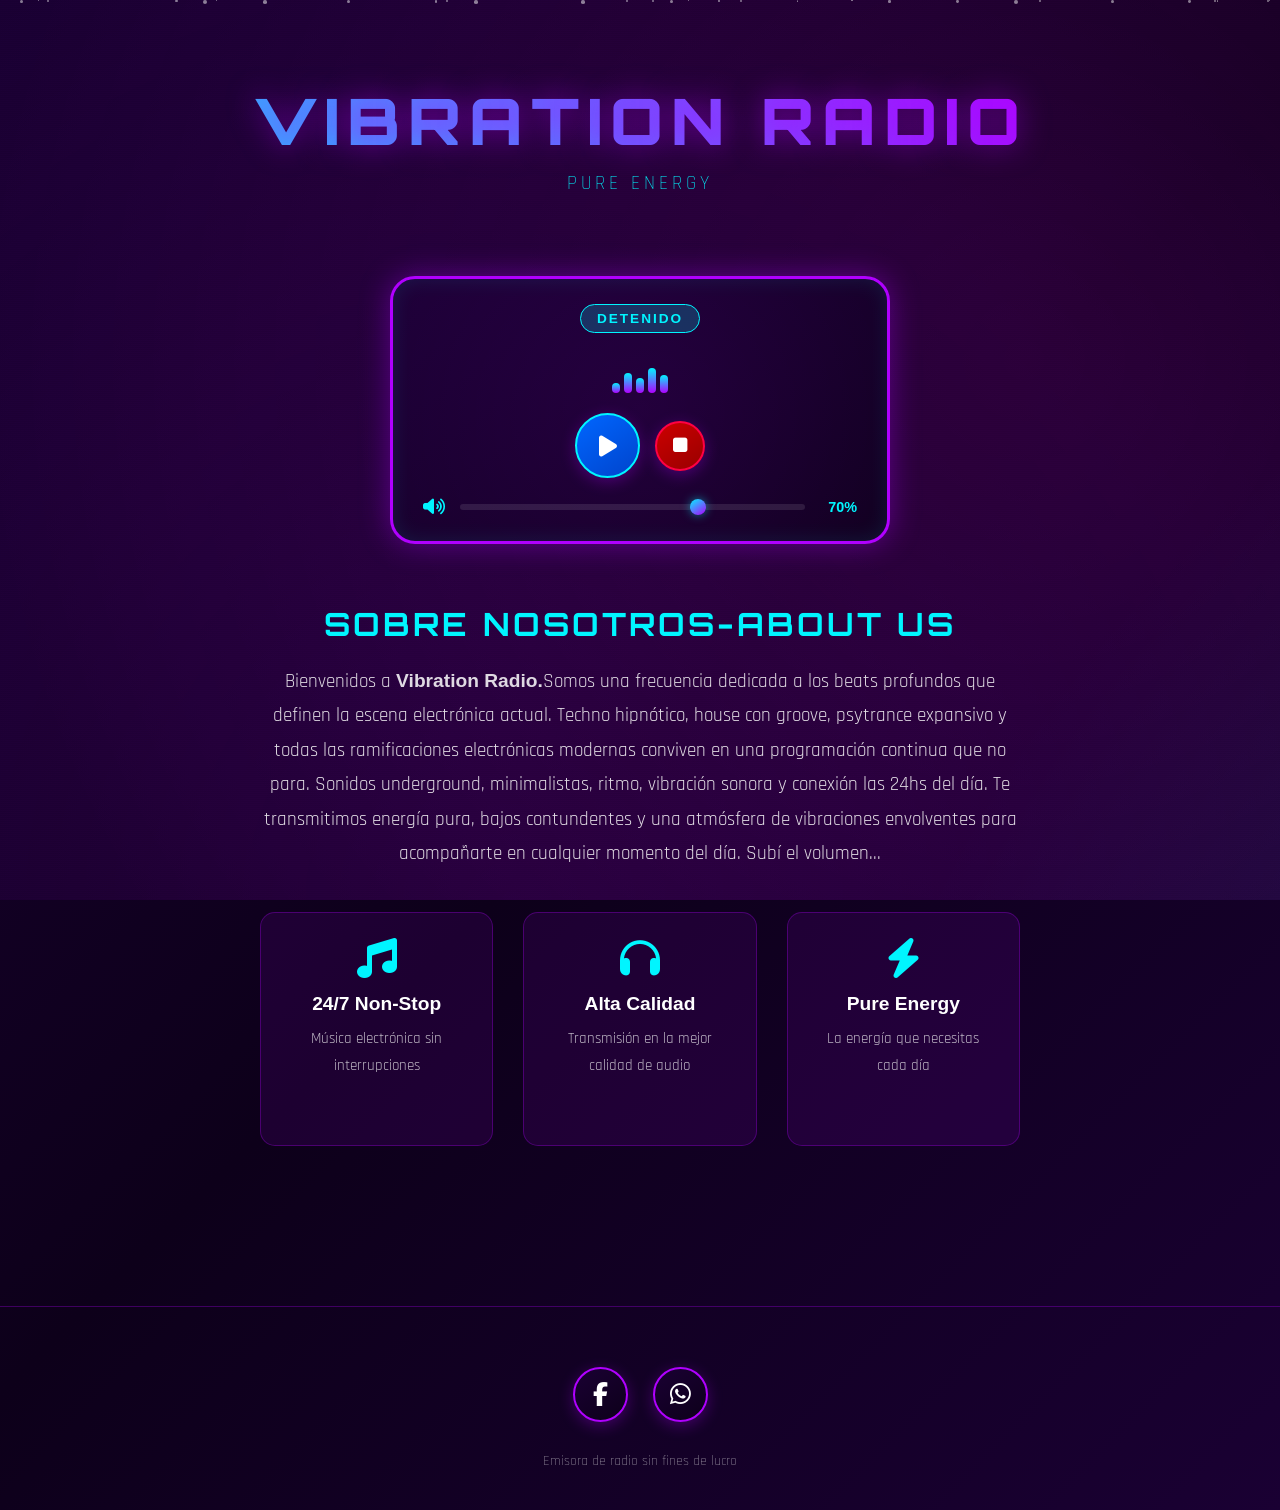
==== commit 7d954138: "Update index.html" ====
--- a/index.html
+++ b/index.html
@@ -607,12 +607,13 @@
 
         <!-- Content -->
         <section class="content">
-            <h2>Sobre Nosotros</h2>
+            <h2>Sobre Nosotros-About Us</h2>
             <p>
-                Bienvenidos a <strong>Vibration Radio</strong>, tu estación de música electrónica las 24 horas del día, 
-                los 7 días de la semana. Transmitimos los mejores beats, los ritmos más vibrantes y la energía 
-                más pura del universo electrónico. Desde house hasta techno, trance y más, estamos aquí para 
-                mantenerte en movimiento.
+               Bienvenidos a <strong>Vibration Radio.</strong>Somos una frecuencia dedicada a los beats profundos que definen la escena electrónica actual.
+                Techno hipnótico, house con groove, psytrance expansivo y todas las ramificaciones electrónicas modernas conviven en una programación continua
+                que no para. Sonidos underground, minimalistas, ritmo, vibración sonora y conexión las 24hs del día. Te transmitimos energía pura, bajos contundentes
+                y una atmósfera de vibraciones envolventes para acompañarte en cualquier momento del día.
+Subí el volumen...
             </p>
 
             <!-- Features -->
@@ -646,13 +647,13 @@
         <!-- Social Media Icons -->
         <div class="social-media">
             <!-- FACEBOOK: Replace '#' with your Facebook page URL -->
-            <a href="#" class="social-icon facebook" title="Facebook" target="_blank">
+            <a href="https://facebook.com/vibrationradio" class="social-icon facebook" title="Facebook" target="_blank">
                 <i class="fab fa-facebook-f"></i>
             </a>
             
             <!-- WHATSAPP: Replace '#' with your WhatsApp link -->
             <!-- Format: https://wa.me/1234567890 (replace with your number including country code) -->
-            <a href="#" class="social-icon whatsapp" title="WhatsApp" target="_blank">
+            <a href="https://wa.me/+59894551974" class="social-icon whatsapp" title="WhatsApp" target="_blank">
                 <i class="fab fa-whatsapp"></i>
             </a>
         </div>
@@ -875,4 +876,4 @@
         createParticles();
     </script>
 </body>
-</html>+</html>
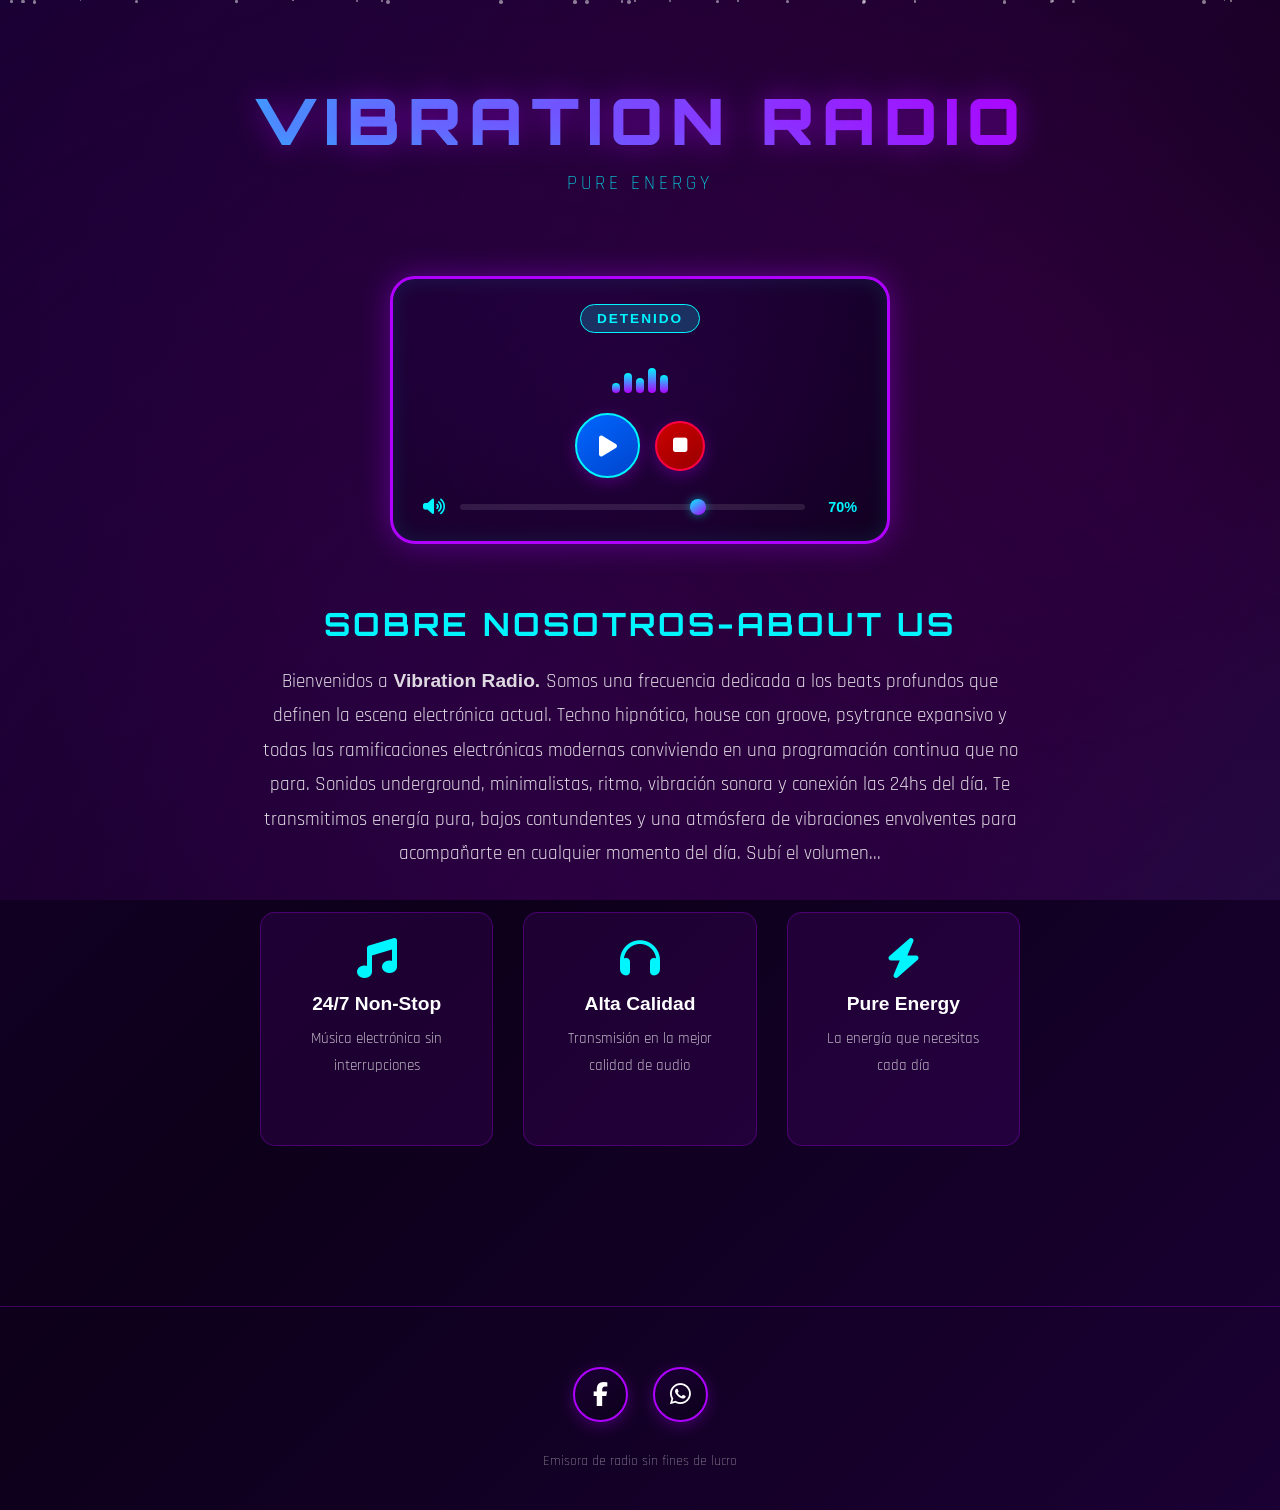
==== commit 27cd1081: "Update index.html" ====
--- a/index.html
+++ b/index.html
@@ -609,8 +609,8 @@
         <section class="content">
             <h2>Sobre Nosotros-About Us</h2>
             <p>
-               Bienvenidos a <strong>Vibration Radio.</strong>Somos una frecuencia dedicada a los beats profundos que definen la escena electrónica actual.
-                Techno hipnótico, house con groove, psytrance expansivo y todas las ramificaciones electrónicas modernas conviven en una programación continua
+               Bienvenidos a <strong>Vibration Radio. </strong>Somos una frecuencia dedicada a los beats profundos que definen la escena electrónica actual.
+                Techno hipnótico, house con groove, psytrance expansivo y todas las ramificaciones electrónicas modernas conviviendo en una programación continua
                 que no para. Sonidos underground, minimalistas, ritmo, vibración sonora y conexión las 24hs del día. Te transmitimos energía pura, bajos contundentes
                 y una atmósfera de vibraciones envolventes para acompañarte en cualquier momento del día.
 Subí el volumen...
@@ -647,7 +647,7 @@
         <!-- Social Media Icons -->
         <div class="social-media">
             <!-- FACEBOOK: Replace '#' with your Facebook page URL -->
-            <a href="https://facebook.com/vibrationradio" class="social-icon facebook" title="Facebook" target="_blank">
+            <a href="https://facebook.com/vibrationradiostation" class="social-icon facebook" title="Facebook" target="_blank">
                 <i class="fab fa-facebook-f"></i>
             </a>
             
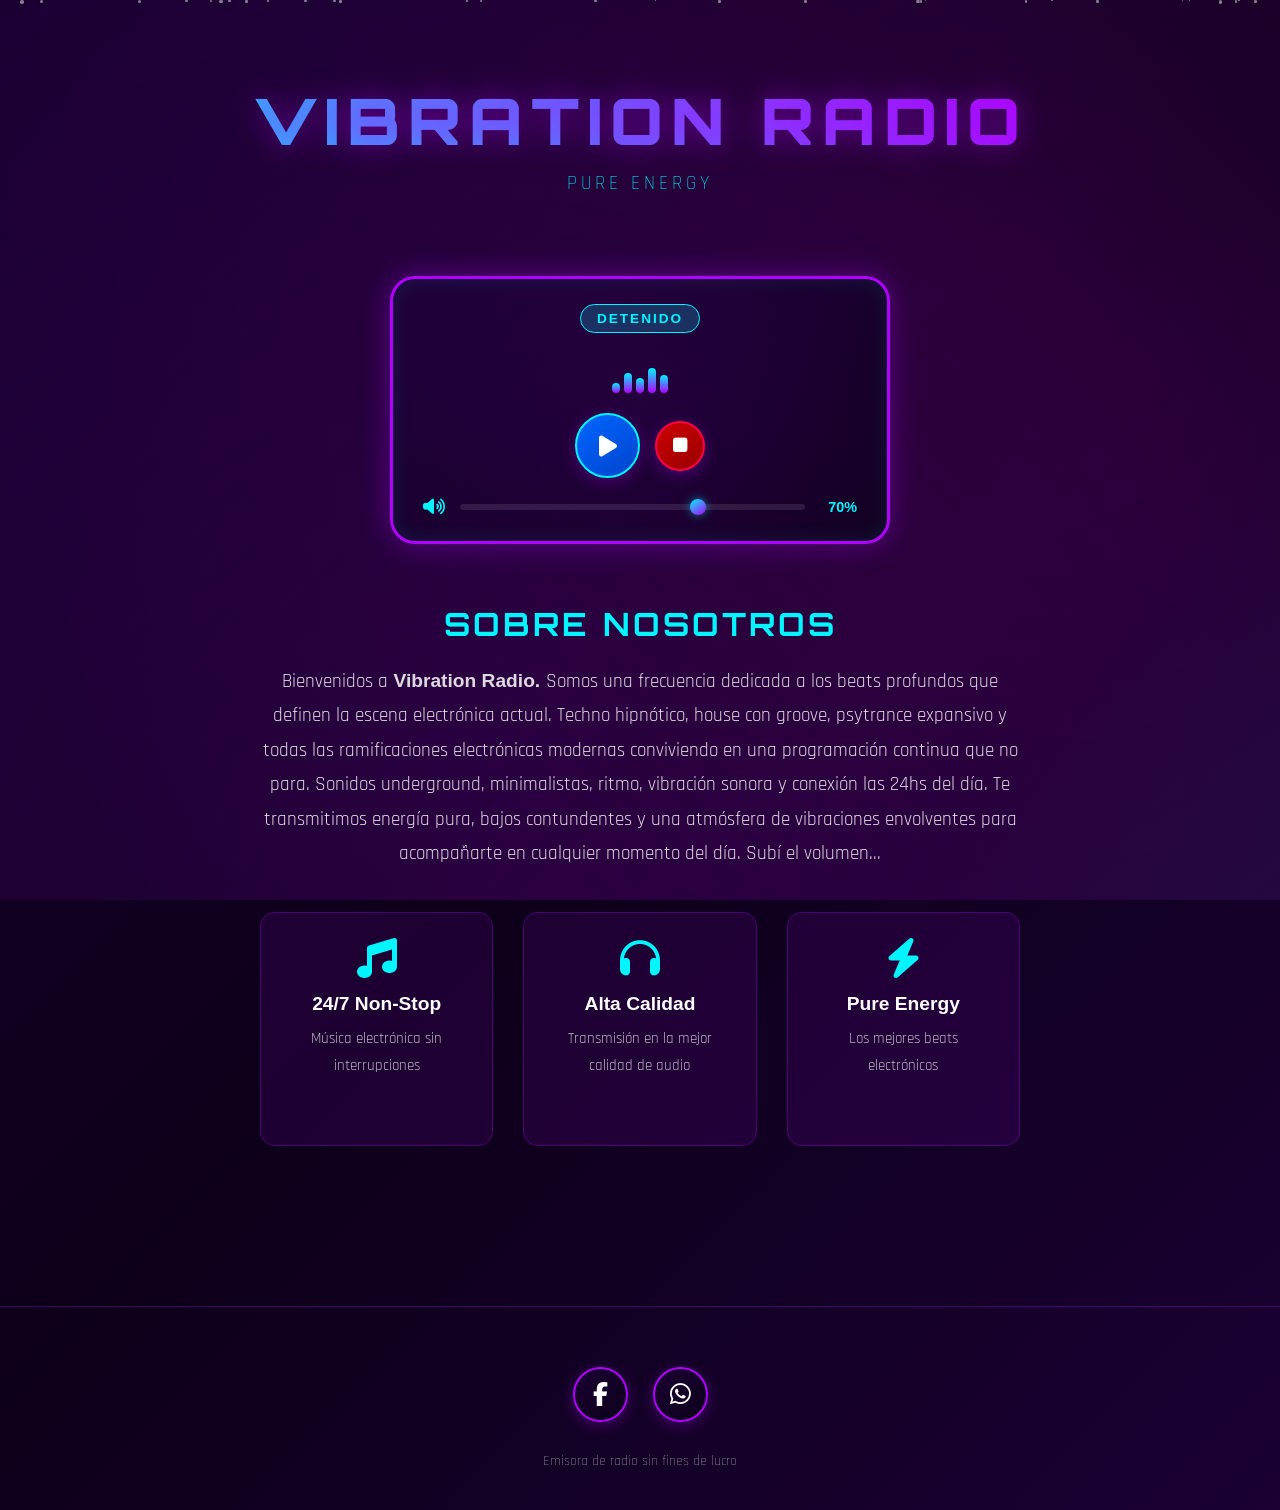
==== commit e7cd4860: "Update index.html" ====
--- a/index.html
+++ b/index.html
@@ -607,7 +607,7 @@
 
         <!-- Content -->
         <section class="content">
-            <h2>Sobre Nosotros-About Us</h2>
+            <h2>Sobre Nosotros</h2>
             <p>
                Bienvenidos a <strong>Vibration Radio. </strong>Somos una frecuencia dedicada a los beats profundos que definen la escena electrónica actual.
                 Techno hipnótico, house con groove, psytrance expansivo y todas las ramificaciones electrónicas modernas conviviendo en una programación continua
@@ -631,7 +631,7 @@
                 <div class="feature">
                     <i class="fas fa-bolt"></i>
                     <h3>Pure Energy</h3>
-                    <p>La energía que necesitas cada día</p>
+                    <p>Los mejores beats electrónicos</p>
                 </div>
             </div>
         </section>
